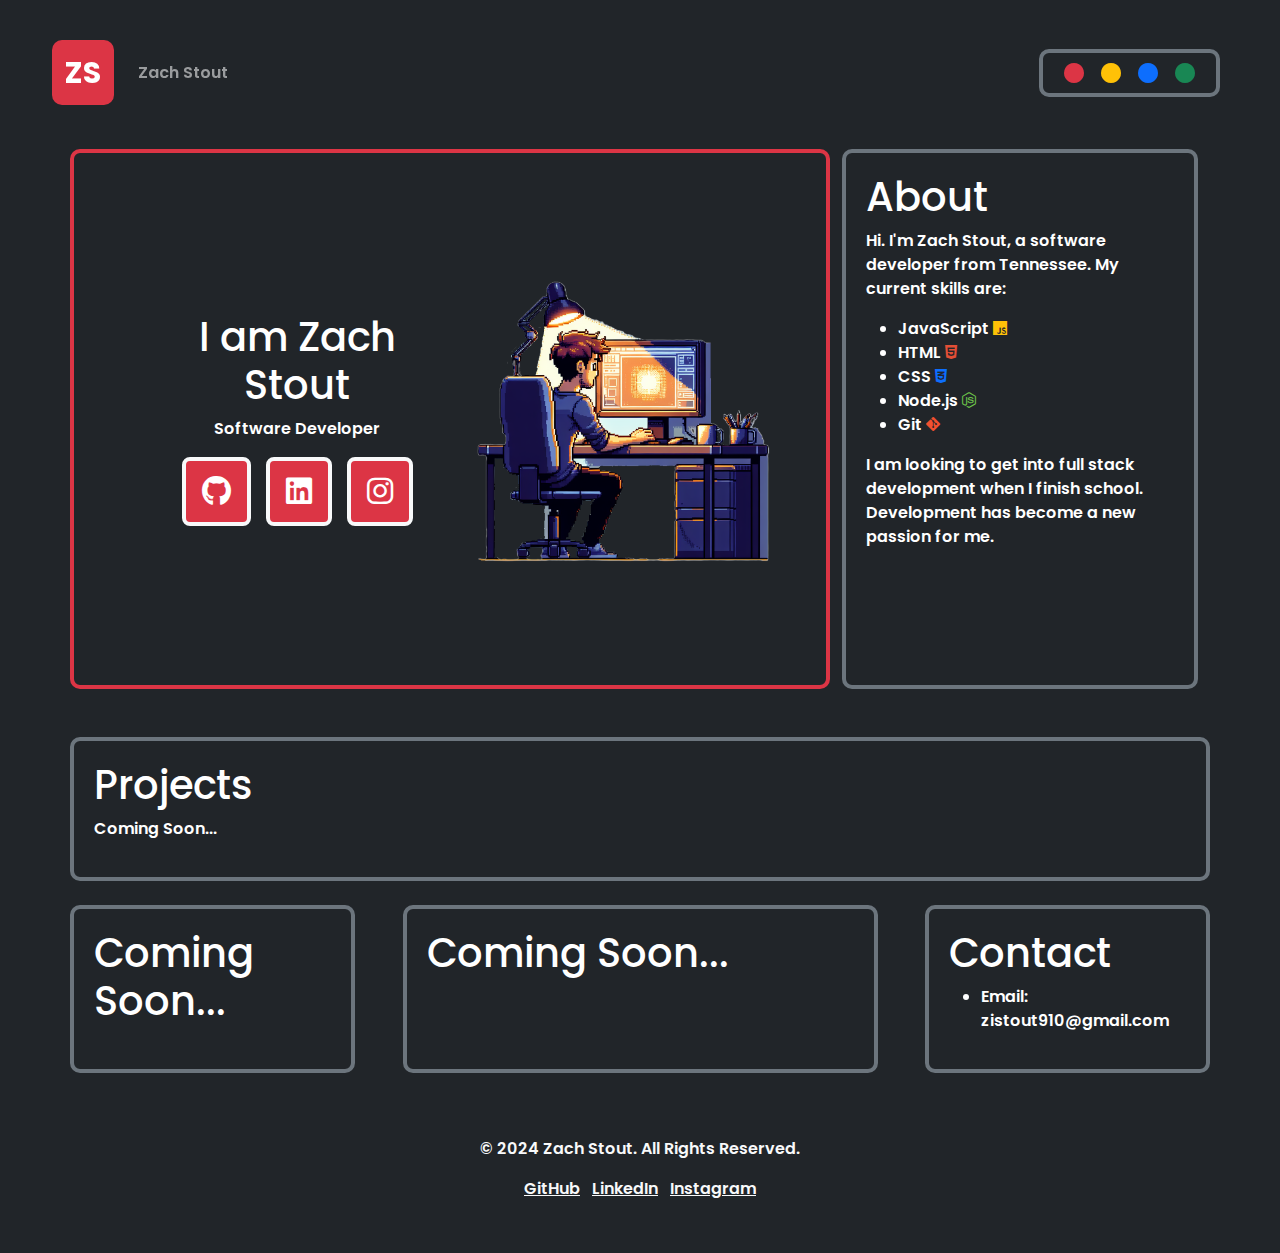
==== index.html @ 4117ad8a "adding logos to about section" ====
<!DOCTYPE html>
<html lang="en">
<head>
  <meta charset="UTF-8">
  <meta name="viewport" content="width=device-width, initial-scale=1.0">
  <title>ZachStout</title>
  <!--image url-->
  <link rel="icon" type="image/x-icon" href="logo.png">
  <!--Google Fonts-->
  <link rel="preconnect" href="https://fonts.googleapis.com">
  <link rel="preconnect" href="https://fonts.gstatic.com" crossorigin>
  <link href="https://fonts.googleapis.com/css2?family=Poppins:wght@100;200;300;400;500;600;700;800;900&display=swap" rel="stylesheet">
  <!--Font Awesome-->
  <link rel="stylesheet" href="https://cdnjs.cloudflare.com/ajax/libs/font-awesome/6.5.2/css/all.min.css">
  <!--Bootstrap-->
  <link href="https://cdn.jsdelivr.net/npm/bootstrap@5.3.3/dist/css/bootstrap.min.css" rel="stylesheet" integrity="sha384-QWTKZyjpPEjISv5WaRU9OFeRpok6YctnYmDr5pNlyT2bRjXh0JMhjY6hW+ALEwIH" crossorigin="anonymous">
  <!--CSS-->
  <link rel="stylesheet" href="styles.css">
</head>
<body>
<!--NAVBAR-->
<nav class="navbar sticky-top navbar-dark navbar-expand-lg">
  <div class="container-fluid">
    <a id="color" class="navbar-brand bg-danger" href="#">ZS</a>
    <button class="navbar-toggler ms-auto" type="button" data-bs-toggle="collapse" data-bs-target="#navbarNav" aria-controls="navbarNav" aria-expanded="false" aria-label="Toggle navigation">
      <span class="navbar-toggler-icon"></span>
    </button>
    <div class="collapse navbar-collapse" id="navbarNav">
      <ul class="navbar-nav me-auto mb-2 mb-lg-0">
        <li class="name nav-item">
          <a class="nav-link" aria-current="page" href="#">Zach Stout</a>
        </li>
        </ul>
      <ul class="navbar-nav ms-auto">
        <li class="nav-item nav-link">
          <div id="color-container" class="container color-container btn-group">
            <button id="red-button" class="btn btn-sm"><i class="fa-solid fa-circle"></i></button>
            <button id="yellow-button" class="btn btn-sm"><i class="fa-solid fa-circle"></i></button>
            <button id="blue-button" class="btn btn-sm"><i class="fa-solid fa-circle"></i></button>
            <button id="green-button" class="btn btn-sm"><i class="fa-solid fa-circle"></i></button>
          </div>
        </li>
      </ul>
    </div>
  </div>
</nav>

<!--Hero Section-->
<div class="container">
  <div class="row my-4">
    <div class="container col-lg-8 mb-4 hero-section">
      <div class="hero-text">
        <h1>I am Zach Stout</h1>
        <p>Software Developer</p>
        <div class="buttons">
          <a href="https://github.com/zstout910" class="btn btn-lg btn-primary"><i class="fa-brands fa-github"></i></a>
          <a href="https://www.linkedin.com/in/zacharyistout/" class="btn btn-lg btn-primary"><i class="fa-brands fa-linkedin"></i></i></a>
          <a href="https://www.instagram.com/zstout910/" class="btn btn-lg btn-primary"><i class="fa-brands fa-instagram"></i></a>
        </div>
      </div>
      <div class="hero-image">
        <img src="pixelart.png" alt="Hero Image">
      </div>
    </div>
<!--About Section-->
    <div class="col-lg-4 me-0 ">
      <div class="container about-section">
        <h1>About</h1>
        <p>Hi. I'm Zach Stout, a software developer from Tennessee. My current skills are:</p>
        <ul>
          <li>JavaScript <i class="fa-brands fa-js"></i></li>
          <li>HTML <i class="fa-brands fa-html5"></i></li>
          <li>CSS <i class="fa-brands fa-css3-alt"></i></li>
          <li>Node.js <i class="fa-brands fa-node-js"></i></li>
          <li>Git <i class="fa-brands fa-git-alt"></i></li>
        </ul>
        <p>I am looking to get into full stack development when I finish school. Development has become a new passion for me.</p>
      </div>
    </div>
  </div>
<!--Project Section-->
  <div class="row">
    <div class="container col-md-12 ms-0 mb-4 project-section">
      <h1>Projects</h1>
     <p>Coming Soon...</p>
    </div>
<!--Section--> 
    <div class="container col-md-3 ms-0 mb-4 image-section">
      <h1>Coming Soon...</h1>     
    </div>
<!--Section--> 
    <div class="container col-md-5 mb-4 image-section">
      <h1>Coming Soon...</h1>
      </div>
<!--Contact Section--> 
      <div class="container col-md-3 me-0 mb-4 image-section">
      <h1>Contact</h1>
      <ul>
        <li>Email:<br>zistout910@gmail.com</li>
      </ul>
    </div>
  </div>
</div>

<!--Footer-->
<footer class="bg-dark text-light text-center py-3 mt-4">
  <div class="container">
    <p>&copy; 2024 Zach Stout. All Rights Reserved.</p>
    <ul class="list-inline">
      <li class="list-inline-item"><a class="text-light" href="https://github.com/zstout910">GitHub</a></li>
      <li class="list-inline-item"><a class="text-light" href="https://www.linkedin.com/in/zacharyistout/">LinkedIn</a></li>
      <li class="list-inline-item"><a class="text-light" href="https://www.instagram.com/zstout910/">Instagram</a></li>
    </ul>
  </div>
</footer>

<!--Bootstrap-->
<script src="https://cdn.jsdelivr.net/npm/bootstrap@5.3.3/dist/js/bootstrap.bundle.min.js" integrity="sha384-YvpcrYf0tY3lHB60NNkmXc5s9fDVZLESaAA55NDzOxhy9GkcIdslK1eN7N6jIeHz" crossorigin="anonymous"></script>
<!--Script-->
<script src="script.js"></script>
</body>
</html>
---- styles.css ----
:root {
    --bs-primary: #0d6efd;
    --bs-secondary: #6c757d;
    --bs-success: #198754;
    --bs-info: #0dcaf0;
    --bs-warning: #ffc107;
    --bs-danger: #dc3545;
    --bs-light: #f8f9fa;
    --bs-dark: #212529;
    --bs-gradient: linear-gradient(180deg, rgba(255, 255, 255, 0.15), rgba(255, 255, 255, 0));
    --primary-color: #dc3545;
}

* {
    margin: 0;
}

body {
    padding: 20px;
    background-color: var(--bs-dark);
    font-family: "Poppins", sans-serif;
    font-weight: 600;
    font-style: normal;
}

.logo {
    height: 50px;
    width: 50px;
    border-radius: 10px;
}

.navbar {
    padding: 20px;
}

.navbar-brand {
    color: #fff;
    font-size: 30px;
    font-weight: 700;
    padding: 10px 13px;
    text-align: center;
    justify-content: center;
    border-radius: 10px;
}


.nav-item {
    align-items: center;
    justify-content: center;
    text-align: center;
    display: flex;
}

.navbar-toggler {
    border: 5px solid var(--primary-color);
}

.color-container {
    background-color: var(--bs-dark);
    border: 4px solid var(--bs-secondary);
    border-radius: 10px;
    align-items: center;
    justify-content: center;
    text-align: center;
}

.container:hover {
    border-color: var(--primary-color);
}

#red-button {
    font-size: 20px;
    color: var(--bs-danger);
}

#yellow-button {
    font-size: 20px;
    color: var(--bs-warning);
}

#blue-button {
    font-size: 20px;
    color: var(--bs-primary);
}

#green-button {
    font-size: 20px;
    color: var(--bs-success);
}

@media (max-width: 576px) {
    .navbar-brand {
        margin: 0 auto;
        position: absolute;
        left: 50%;
        transform: translateX(-50%);
    }

    .hero-image {
        margin: 0 auto;
        position: absolute;
        width: 20vh;
        left: 10%;
        transform: translateY(90%)
    }


.image-section,
.about-section,
.hero-section,
.container {
        padding: 10px;
        margin: 10px 0;
    }
}

.hero-section {
    display: flex;
    align-items: center;
    justify-content: space-between;
    padding: 50px;
    color: #fff;
    border: 4px solid var(--primary-color);
    border-radius: 10px;
    height: 60vh;
}

.hero-text {
    flex: 1;
    padding: 20px;
    text-align: center;
}

.hero-image {
    flex: 1;
    text-align: right;
    justify-content: center;
}

.hero-image img {
    max-width: 100%;
    height: auto;
}

.hero-section:hover {
    border-color: var(--primary-color);
}

.buttons {
    justify-content: center;
    display: flex;
    gap: 15px;
}

.btn-primary {
    background-color: var(--primary-color);
    border: 4px solid var(--bs-light);
    font-size: 30px;
}

.btn-primary:hover {
    background-color: var(--bs-light);
    color: var(--primary-color);
    border: 4px solid var(--primary-color);
}

a:active {
    color: var(--primary-color);
}

.about-section {
    display: block;
    text-align: left;
    align-items: center;
    justify-content: center;
    padding: 20px;
    color: #fff;
    border: 4px solid var(--bs-secondary);
    border-radius: 10px;
    height: 60vh;
}

.about-section:hover {
    border-color: var(--primary-color);
}

.image-section {
    display: block;
    text-align: left;
    align-items: center;
    justify-content: center;
    padding: 20px;
    color: #fff;
    border: 4px solid var(--bs-secondary);
    border-radius: 10px;
}
.project-section {
    display: block;
    text-align: left;
    align-items: center;
    justify-content: center;
    padding: 20px;
    color: #fff;
    border: 4px solid var(--bs-secondary);
    border-radius: 10px;
}

.gif-section {
    justify-content: center;
    text-align: center;
}

.fa-js {
    color:var(--bs-warning);
}

.fa-html5 {
    color: #e34f36;
}

.fa-css3-alt {
    color: var(--bs-primary);
}

.fa-node-js {
    color: #6cc24a;
}

.fa-git-alt {
    color: #f1502f;
}
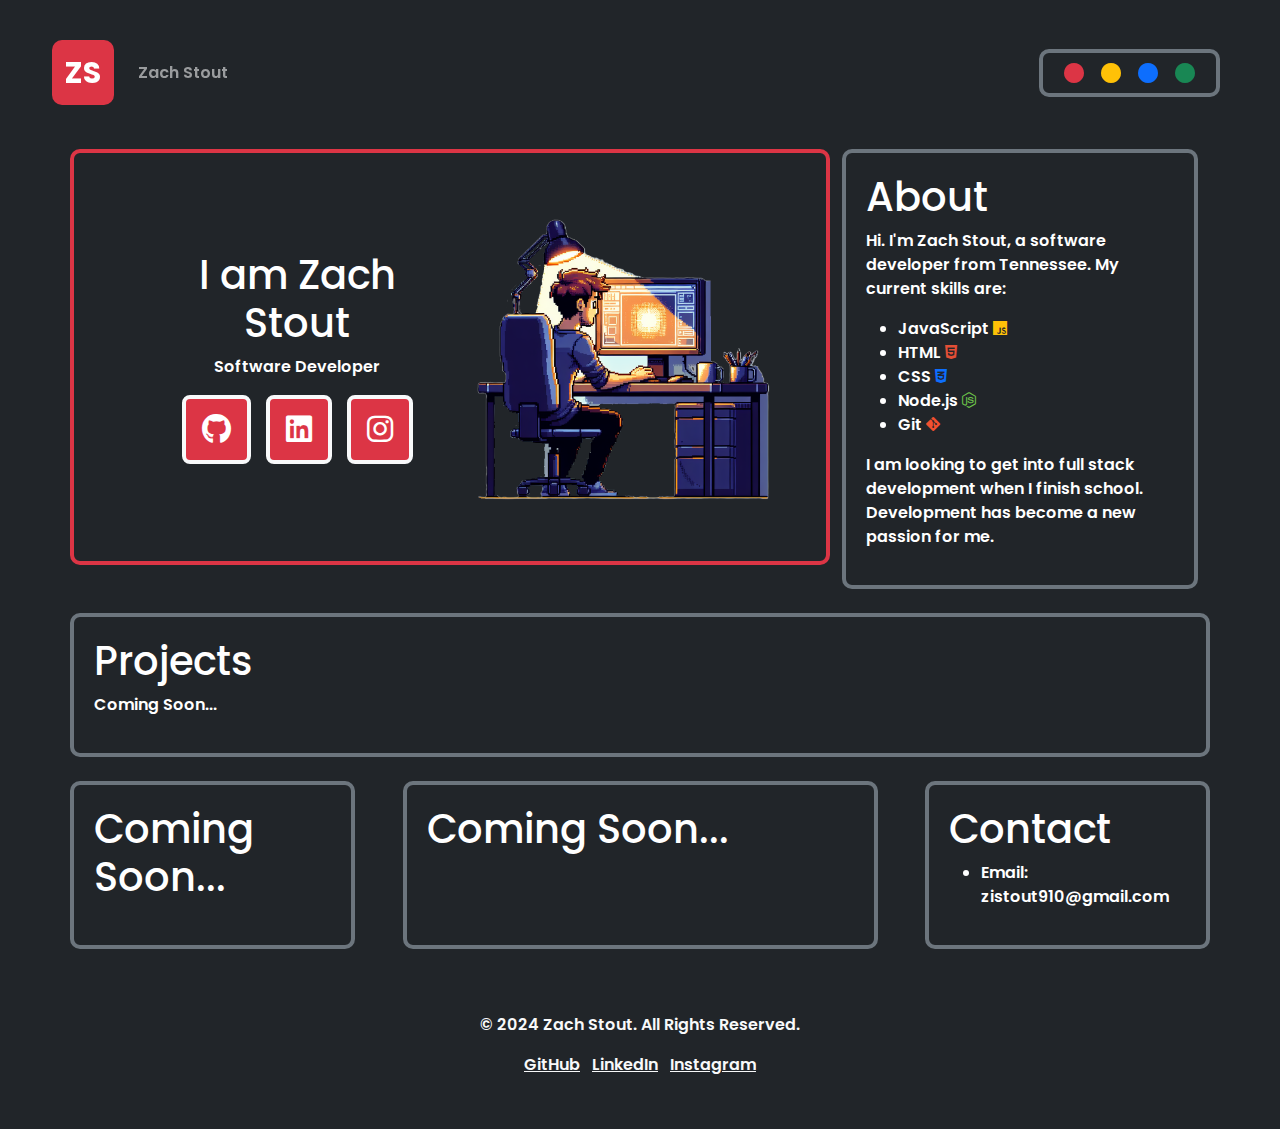
==== commit dac3286d: "updating about-section to fix text on small screens" ====
--- a/index.html
+++ b/index.html
@@ -1,122 +1,133 @@
 <!DOCTYPE html>
 <html lang="en">
+
 <head>
-  <meta charset="UTF-8">
-  <meta name="viewport" content="width=device-width, initial-scale=1.0">
-  <title>ZachStout</title>
-  <!--image url-->
-  <link rel="icon" type="image/x-icon" href="logo.png">
-  <!--Google Fonts-->
-  <link rel="preconnect" href="https://fonts.googleapis.com">
-  <link rel="preconnect" href="https://fonts.gstatic.com" crossorigin>
-  <link href="https://fonts.googleapis.com/css2?family=Poppins:wght@100;200;300;400;500;600;700;800;900&display=swap" rel="stylesheet">
-  <!--Font Awesome-->
-  <link rel="stylesheet" href="https://cdnjs.cloudflare.com/ajax/libs/font-awesome/6.5.2/css/all.min.css">
-  <!--Bootstrap-->
-  <link href="https://cdn.jsdelivr.net/npm/bootstrap@5.3.3/dist/css/bootstrap.min.css" rel="stylesheet" integrity="sha384-QWTKZyjpPEjISv5WaRU9OFeRpok6YctnYmDr5pNlyT2bRjXh0JMhjY6hW+ALEwIH" crossorigin="anonymous">
-  <!--CSS-->
-  <link rel="stylesheet" href="styles.css">
+    <meta charset="UTF-8">
+    <meta name="viewport" content="width=device-width, initial-scale=1.0">
+    <title>ZachStout</title>
+    <!--image url-->
+    <link rel="icon" type="image/x-icon" href="logo.png">
+    <!--Google Fonts-->
+    <link rel="preconnect" href="https://fonts.googleapis.com">
+    <link rel="preconnect" href="https://fonts.gstatic.com" crossorigin>
+    <link href="https://fonts.googleapis.com/css2?family=Poppins:wght@100;200;300;400;500;600;700;800;900&display=swap"
+        rel="stylesheet">
+    <!--Font Awesome-->
+    <link rel="stylesheet" href="https://cdnjs.cloudflare.com/ajax/libs/font-awesome/6.5.2/css/all.min.css">
+    <!--Bootstrap-->
+    <link href="https://cdn.jsdelivr.net/npm/bootstrap@5.3.3/dist/css/bootstrap.min.css" rel="stylesheet"
+        integrity="sha384-QWTKZyjpPEjISv5WaRU9OFeRpok6YctnYmDr5pNlyT2bRjXh0JMhjY6hW+ALEwIH" crossorigin="anonymous">
+    <!--CSS-->
+    <link rel="stylesheet" href="styles.css">
 </head>
+
 <body>
-<!--NAVBAR-->
-<nav class="navbar sticky-top navbar-dark navbar-expand-lg">
-  <div class="container-fluid">
-    <a id="color" class="navbar-brand bg-danger" href="#">ZS</a>
-    <button class="navbar-toggler ms-auto" type="button" data-bs-toggle="collapse" data-bs-target="#navbarNav" aria-controls="navbarNav" aria-expanded="false" aria-label="Toggle navigation">
-      <span class="navbar-toggler-icon"></span>
-    </button>
-    <div class="collapse navbar-collapse" id="navbarNav">
-      <ul class="navbar-nav me-auto mb-2 mb-lg-0">
-        <li class="name nav-item">
-          <a class="nav-link" aria-current="page" href="#">Zach Stout</a>
-        </li>
-        </ul>
-      <ul class="navbar-nav ms-auto">
-        <li class="nav-item nav-link">
-          <div id="color-container" class="container color-container btn-group">
-            <button id="red-button" class="btn btn-sm"><i class="fa-solid fa-circle"></i></button>
-            <button id="yellow-button" class="btn btn-sm"><i class="fa-solid fa-circle"></i></button>
-            <button id="blue-button" class="btn btn-sm"><i class="fa-solid fa-circle"></i></button>
-            <button id="green-button" class="btn btn-sm"><i class="fa-solid fa-circle"></i></button>
-          </div>
-        </li>
-      </ul>
+    <!--NAVBAR-->
+    <nav class="navbar sticky-top navbar-dark navbar-expand-lg">
+        <div class="container-fluid">
+            <a id="color" class="navbar-brand bg-danger" href="#">ZS</a>
+            <button class="navbar-toggler ms-auto" type="button" data-bs-toggle="collapse" data-bs-target="#navbarNav"
+                aria-controls="navbarNav" aria-expanded="false" aria-label="Toggle navigation">
+                <span class="navbar-toggler-icon"></span>
+            </button>
+            <div class="collapse navbar-collapse" id="navbarNav">
+                <ul class="navbar-nav me-auto mb-2 mb-lg-0">
+                    <li class="name nav-item">
+                        <a class="nav-link" aria-current="page" href="#">Zach Stout</a>
+                    </li>
+                </ul>
+                <ul class="navbar-nav ms-auto">
+                    <li class="nav-item nav-link">
+                        <div id="color-container" class="container color-container btn-group">
+                            <button id="red-button" class="btn btn-sm"><i class="fa-solid fa-circle"></i></button>
+                            <button id="yellow-button" class="btn btn-sm"><i class="fa-solid fa-circle"></i></button>
+                            <button id="blue-button" class="btn btn-sm"><i class="fa-solid fa-circle"></i></button>
+                            <button id="green-button" class="btn btn-sm"><i class="fa-solid fa-circle"></i></button>
+                        </div>
+                    </li>
+                </ul>
+            </div>
+        </div>
+    </nav>
+
+    <!--Hero Section-->
+    <div class="container">
+        <div class="row my-4">
+            <div class="container col-lg-8 mb-4 hero-section">
+                <div class="hero-text">
+                    <h1>I am Zach Stout</h1>
+                    <p>Software Developer</p>
+                    <div class="buttons">
+                        <a href="https://github.com/zstout910" class="btn btn-lg btn-primary"><i
+                                class="fa-brands fa-github"></i></a>
+                        <a href="https://www.linkedin.com/in/zacharyistout/" class="btn btn-lg btn-primary"><i
+                                class="fa-brands fa-linkedin"></i></a>
+                        <a href="https://www.instagram.com/zstout910/" class="btn btn-lg btn-primary"><i
+                                class="fa-brands fa-instagram"></i></a>
+                    </div>
+                </div>
+                <div class="hero-image">
+                    <img src="pixelart.png" alt="Hero Image">
+                </div>
+            </div>
+            <!--About Section-->
+            <div class="col-lg-4 me-0 ">
+                <div class="container about-section">
+                    <h1>About</h1>
+                    <p>Hi. I'm Zach Stout, a software developer from Tennessee. My current skills are:</p>
+                    <ul>
+                        <li>JavaScript <i class="fa-brands fa-js"></i></li>
+                        <li>HTML <i class="fa-brands fa-html5"></i></li>
+                        <li>CSS <i class="fa-brands fa-css3-alt"></i></li>
+                        <li>Node.js <i class="fa-brands fa-node-js"></i></li>
+                        <li>Git <i class="fa-brands fa-git-alt"></i></li>
+                    </ul>
+                    <p>I am looking to get into full stack development when I finish school. Development has become a
+                        new passion for me.</p>
+                </div>
+            </div>
+        </div>
+        <!--Project Section-->
+        <div class="row">
+            <div class="container col-md-12 ms-0 mb-4 project-section">
+                <h1>Projects</h1>
+                <p>Coming Soon...</p>
+            </div>
+            <!--Section-->
+            <div class="container col-md-3 ms-0 mb-4 image-section">
+                <h1>Coming Soon...</h1>
+            </div>
+            <!--Section-->
+            <div class="container col-md-5 mb-4 image-section">
+                <h1>Coming Soon...</h1>
+            </div>
+            <!--Contact Section-->
+            <div class="container col-md-3 me-0 mb-4 image-section">
+                <h1>Contact</h1>
+                <ul>
+                    <li>Email:<br>zistout910@gmail.com</li>
+                </ul>
+            </div>
+        </div>
     </div>
-  </div>
-</nav>
 
-<!--Hero Section-->
-<div class="container">
-  <div class="row my-4">
-    <div class="container col-lg-8 mb-4 hero-section">
-      <div class="hero-text">
-        <h1>I am Zach Stout</h1>
-        <p>Software Developer</p>
-        <div class="buttons">
-          <a href="https://github.com/zstout910" class="btn btn-lg btn-primary"><i class="fa-brands fa-github"></i></a>
-          <a href="https://www.linkedin.com/in/zacharyistout/" class="btn btn-lg btn-primary"><i class="fa-brands fa-linkedin"></i></i></a>
-          <a href="https://www.instagram.com/zstout910/" class="btn btn-lg btn-primary"><i class="fa-brands fa-instagram"></i></a>
+    <!--Footer-->
+    <footer class="bg-dark text-light text-center py-3 mt-4">
+        <div class="container">
+            <p>&copy; 2024 Zach Stout. All Rights Reserved.</p>
+            <ul class="list-inline">
+                <li class="list-inline-item"><a class="text-light" href="https://github.com/zstout910">GitHub</a></li>
+                <li class="list-inline-item"><a class="text-light" href="https://www.linkedin.com/in/zacharyistout/">LinkedIn</a></li>
+                <li class="list-inline-item"><a class="text-light" href="https://www.instagram.com/zstout910/">Instagram</a></li>
+            </ul>
         </div>
-      </div>
-      <div class="hero-image">
-        <img src="pixelart.png" alt="Hero Image">
-      </div>
-    </div>
-<!--About Section-->
-    <div class="col-lg-4 me-0 ">
-      <div class="container about-section">
-        <h1>About</h1>
-        <p>Hi. I'm Zach Stout, a software developer from Tennessee. My current skills are:</p>
-        <ul>
-          <li>JavaScript <i class="fa-brands fa-js"></i></li>
-          <li>HTML <i class="fa-brands fa-html5"></i></li>
-          <li>CSS <i class="fa-brands fa-css3-alt"></i></li>
-          <li>Node.js <i class="fa-brands fa-node-js"></i></li>
-          <li>Git <i class="fa-brands fa-git-alt"></i></li>
-        </ul>
-        <p>I am looking to get into full stack development when I finish school. Development has become a new passion for me.</p>
-      </div>
-    </div>
-  </div>
-<!--Project Section-->
-  <div class="row">
-    <div class="container col-md-12 ms-0 mb-4 project-section">
-      <h1>Projects</h1>
-     <p>Coming Soon...</p>
-    </div>
-<!--Section--> 
-    <div class="container col-md-3 ms-0 mb-4 image-section">
-      <h1>Coming Soon...</h1>     
-    </div>
-<!--Section--> 
-    <div class="container col-md-5 mb-4 image-section">
-      <h1>Coming Soon...</h1>
-      </div>
-<!--Contact Section--> 
-      <div class="container col-md-3 me-0 mb-4 image-section">
-      <h1>Contact</h1>
-      <ul>
-        <li>Email:<br>zistout910@gmail.com</li>
-      </ul>
-    </div>
-  </div>
-</div>
+    </footer>
 
-<!--Footer-->
-<footer class="bg-dark text-light text-center py-3 mt-4">
-  <div class="container">
-    <p>&copy; 2024 Zach Stout. All Rights Reserved.</p>
-    <ul class="list-inline">
-      <li class="list-inline-item"><a class="text-light" href="https://github.com/zstout910">GitHub</a></li>
-      <li class="list-inline-item"><a class="text-light" href="https://www.linkedin.com/in/zacharyistout/">LinkedIn</a></li>
-      <li class="list-inline-item"><a class="text-light" href="https://www.instagram.com/zstout910/">Instagram</a></li>
-    </ul>
-  </div>
-</footer>
+    <!--Bootstrap-->
+    <script src="https://cdn.jsdelivr.net/npm/bootstrap@5.3.3/dist/js/bootstrap.bundle.min.js"
+        integrity="sha384-YvpcrYf0tY3lHB60NNkmXc5s9fDVZLESaAA55NDzOxhy9GkcIdslK1eN7N6jIeHz" crossorigin="anonymous"></script>
+    <!--Script-->
+    <script src="script.js"></script>
+</body>
 
-<!--Bootstrap-->
-<script src="https://cdn.jsdelivr.net/npm/bootstrap@5.3.3/dist/js/bootstrap.bundle.min.js" integrity="sha384-YvpcrYf0tY3lHB60NNkmXc5s9fDVZLESaAA55NDzOxhy9GkcIdslK1eN7N6jIeHz" crossorigin="anonymous"></script>
-<!--Script-->
-<script src="script.js"></script>
-</body>
 </html>
--- a/styles.css
+++ b/styles.css
@@ -43,7 +43,6 @@
     border-radius: 10px;
 }
 
-
 .nav-item {
     align-items: center;
     justify-content: center;
@@ -100,18 +99,22 @@
         margin: 0 auto;
         position: absolute;
         width: 20vh;
-        left: 10%;
-        transform: translateY(90%)
-    }
-
-
-.image-section,
-.about-section,
-.hero-section,
-.container {
+        left: 5%;
+        transform: translateY(50%);
+    }
+
+    .image-section,
+    .about-section,
+    .hero-section,
+    .container {
         padding: 10px;
         margin: 10px 0;
     }
+
+    .about-section {
+        height: auto;
+        text-align: center;
+    }
 }
 
 .hero-section {
@@ -122,7 +125,7 @@
     color: #fff;
     border: 4px solid var(--primary-color);
     border-radius: 10px;
-    height: 60vh;
+    
 }
 
 .hero-text {
@@ -177,7 +180,7 @@
     color: #fff;
     border: 4px solid var(--bs-secondary);
     border-radius: 10px;
-    height: 60vh;
+    
 }
 
 .about-section:hover {
@@ -194,6 +197,7 @@
     border: 4px solid var(--bs-secondary);
     border-radius: 10px;
 }
+
 .project-section {
     display: block;
     text-align: left;
@@ -211,7 +215,7 @@
 }
 
 .fa-js {
-    color:var(--bs-warning);
+    color: var(--bs-warning);
 }
 
 .fa-html5 {
@@ -229,3 +233,5 @@
 .fa-git-alt {
     color: #f1502f;
 }
+
+
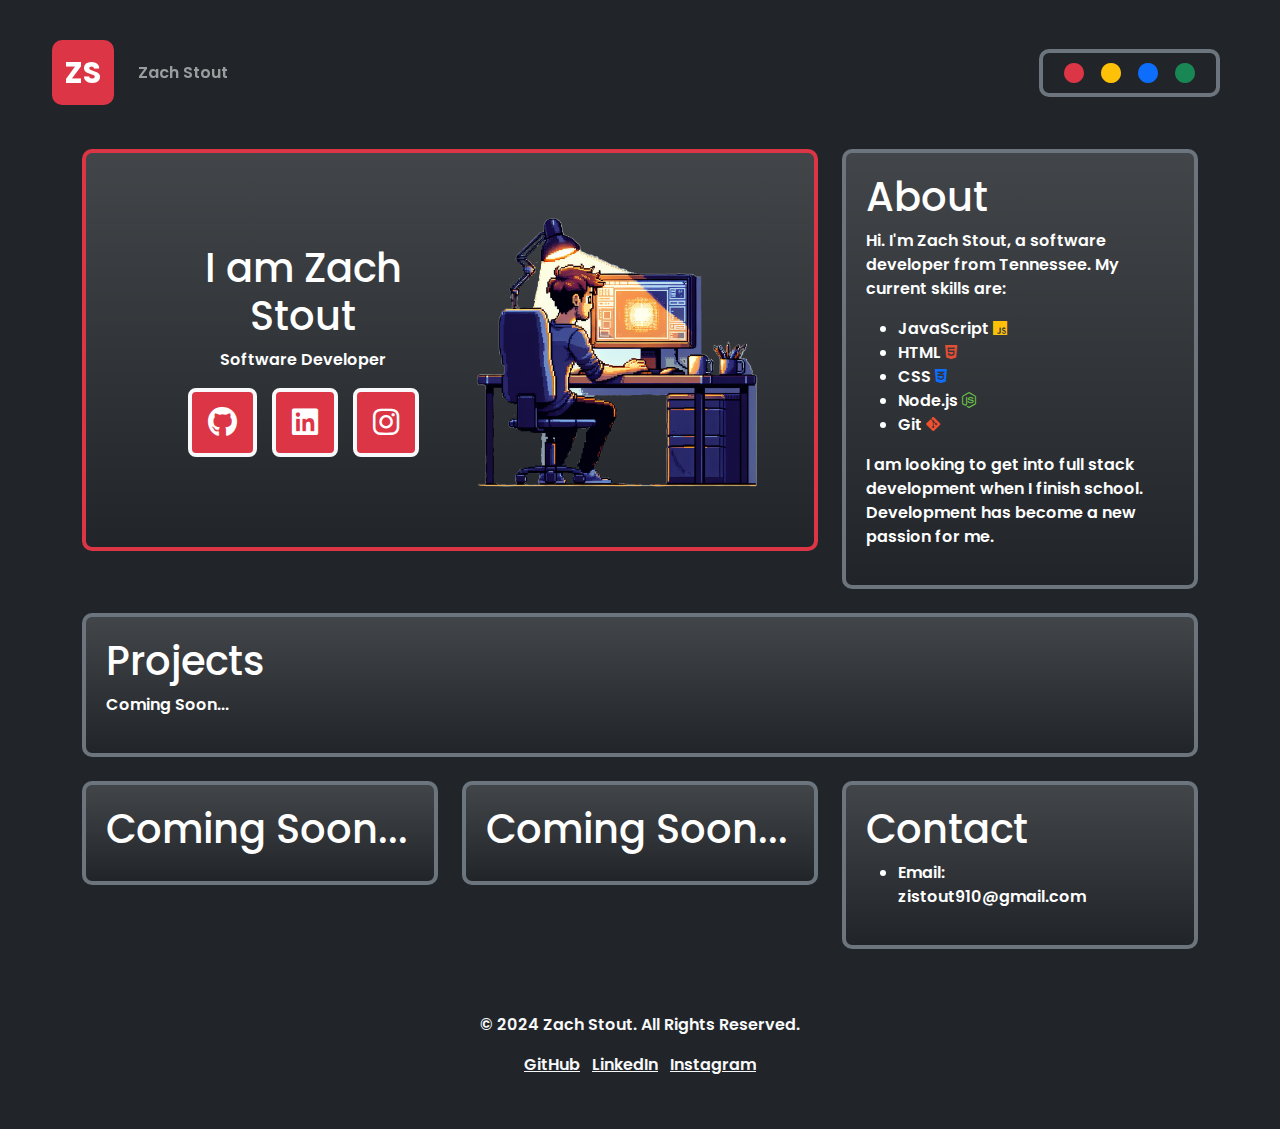
==== commit f74633d1: "changing some css for better visuals and changing section names" ====
--- a/index.html
+++ b/index.html
@@ -53,7 +53,8 @@
     <!--Hero Section-->
     <div class="container">
         <div class="row my-4">
-            <div class="container col-lg-8 mb-4 hero-section">
+            <div class="col-lg-8 mb-4">
+              <div class="container hero-section">
                 <div class="hero-text">
                     <h1>I am Zach Stout</h1>
                     <p>Software Developer</p>
@@ -65,10 +66,12 @@
                         <a href="https://www.instagram.com/zstout910/" class="btn btn-lg btn-primary"><i
                                 class="fa-brands fa-instagram"></i></a>
                     </div>
+
                 </div>
                 <div class="hero-image">
                     <img src="pixelart.png" alt="Hero Image">
                 </div>
+              </div>
             </div>
             <!--About Section-->
             <div class="col-lg-4 me-0 ">
@@ -88,32 +91,40 @@
             </div>
         </div>
         <!--Project Section-->
-        <div class="row">
-            <div class="container col-md-12 ms-0 mb-4 project-section">
+        <div class="row my-4">
+            <div class="col-lg-12 mb-4">
+              <div class="container project-section">
                 <h1>Projects</h1>
                 <p>Coming Soon...</p>
+                </div>
             </div>
             <!--Section-->
-            <div class="container col-md-3 ms-0 mb-4 image-section">
+            <div class="col-lg-4 mb-4">
+              <div class="container image-section">
                 <h1>Coming Soon...</h1>
             </div>
+            </div>
             <!--Section-->
-            <div class="container col-md-5 mb-4 image-section">
+            <div class="col-md-4 mb-4">
+              <div class="container image-section">
                 <h1>Coming Soon...</h1>
+                </div>
             </div>
             <!--Contact Section-->
-            <div class="container col-md-3 me-0 mb-4 image-section">
+            <div class="col-lg-4 me-0 mb-4">
+              <div class="container contact-section">
                 <h1>Contact</h1>
                 <ul>
                     <li>Email:<br>zistout910@gmail.com</li>
                 </ul>
+                </div>
             </div>
         </div>
     </div>
 
     <!--Footer-->
     <footer class="bg-dark text-light text-center py-3 mt-4">
-        <div class="container">
+        <div class="container-footer">
             <p>&copy; 2024 Zach Stout. All Rights Reserved.</p>
             <ul class="list-inline">
                 <li class="list-inline-item"><a class="text-light" href="https://github.com/zstout910">GitHub</a></li>
--- a/styles.css
+++ b/styles.css
@@ -96,11 +96,7 @@
     }
 
     .hero-image {
-        margin: 0 auto;
-        position: absolute;
-        width: 20vh;
-        left: 5%;
-        transform: translateY(50%);
+        display: none;
     }
 
     .image-section,
@@ -111,10 +107,7 @@
         margin: 10px 0;
     }
 
-    .about-section {
-        height: auto;
-        text-align: center;
-    }
+   
 }
 
 .hero-section {
@@ -125,8 +118,11 @@
     color: #fff;
     border: 4px solid var(--primary-color);
     border-radius: 10px;
-    
-}
+    background: var(--bs-gradient);
+
+}
+
+
 
 .hero-text {
     flex: 1;
@@ -180,7 +176,7 @@
     color: #fff;
     border: 4px solid var(--bs-secondary);
     border-radius: 10px;
-    
+    background: var(--bs-gradient);
 }
 
 .about-section:hover {
@@ -188,6 +184,7 @@
 }
 
 .image-section {
+    background: var(--bs-gradient);
     display: block;
     text-align: left;
     align-items: center;
@@ -199,6 +196,19 @@
 }
 
 .project-section {
+    background: var(--bs-gradient);
+    display: block;
+    text-align: left;
+    align-items: center;
+    justify-content: center;
+    padding: 20px;
+    color: #fff;
+    border: 4px solid var(--bs-secondary);
+    border-radius: 10px;
+}
+
+.contact-section {
+    background: var(--bs-gradient);
     display: block;
     text-align: left;
     align-items: center;
@@ -234,4 +244,3 @@
     color: #f1502f;
 }
 
-
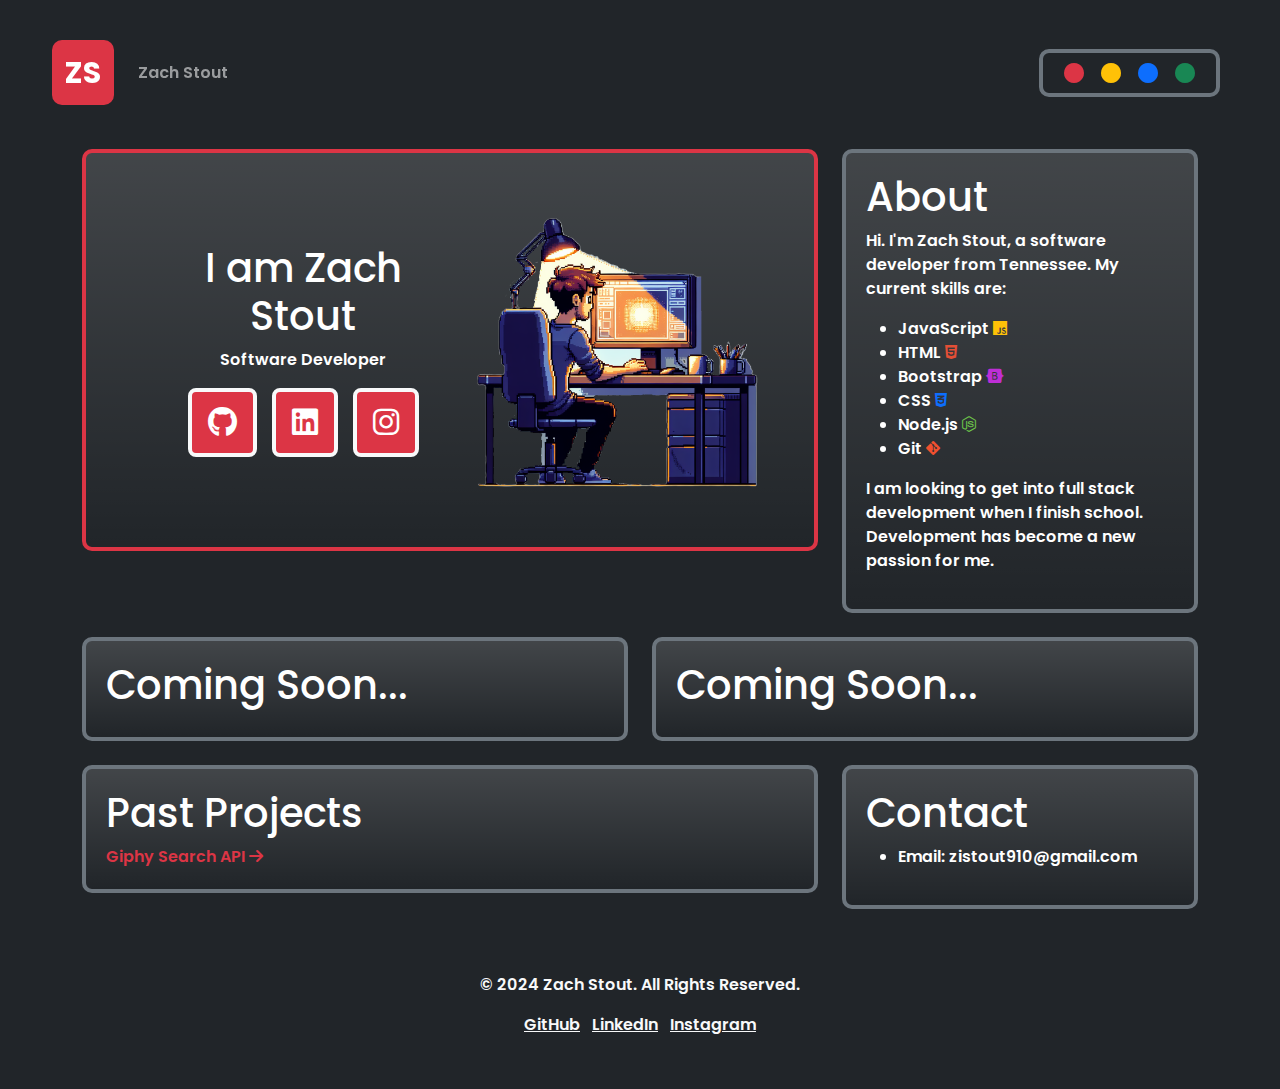
==== commit c49f03e0: "adding first project link and bootstrap to about section." ====
--- a/index.html
+++ b/index.html
@@ -33,7 +33,7 @@
             <div class="collapse navbar-collapse" id="navbarNav">
                 <ul class="navbar-nav me-auto mb-2 mb-lg-0">
                     <li class="name nav-item">
-                        <a class="nav-link" aria-current="page" href="#">Zach Stout</a>
+                        <a class="nav-link link-name" aria-current="page" href="#">Zach Stout</a>
                     </li>
                 </ul>
                 <ul class="navbar-nav ms-auto">
@@ -81,33 +81,34 @@
                     <ul>
                         <li>JavaScript <i class="fa-brands fa-js"></i></li>
                         <li>HTML <i class="fa-brands fa-html5"></i></li>
+                        <li>Bootstrap <i class="fa-brands fa-bootstrap"></i></li>
                         <li>CSS <i class="fa-brands fa-css3-alt"></i></li>
                         <li>Node.js <i class="fa-brands fa-node-js"></i></li>
                         <li>Git <i class="fa-brands fa-git-alt"></i></li>
-                    </ul>
+                      </ul>
                     <p>I am looking to get into full stack development when I finish school. Development has become a
                         new passion for me.</p>
                 </div>
             </div>
         </div>
-        <!--Project Section-->
+        <!--Section-->
         <div class="row my-4">
-            <div class="col-lg-12 mb-4">
-              <div class="container project-section">
-                <h1>Projects</h1>
-                <p>Coming Soon...</p>
-                </div>
-            </div>
-            <!--Section-->
-            <div class="col-lg-4 mb-4">
+            <div class="col-lg-6 mb-4">
               <div class="container image-section">
                 <h1>Coming Soon...</h1>
             </div>
             </div>
             <!--Section-->
-            <div class="col-md-4 mb-4">
+            <div class="col-lg-6 mb-4">
               <div class="container image-section">
                 <h1>Coming Soon...</h1>
+                </div>
+            </div>
+            <!--Project Section-->
+            <div class="col-lg-8 mb-4">
+              <div class="container project-section">
+                <h1>Past Projects</h1>
+                <a class="project-link" href="https://zstout910.github.io/project2/">Giphy Search API <i class="fa-solid fa-arrow-right"></i></a>
                 </div>
             </div>
             <!--Contact Section-->
@@ -115,7 +116,7 @@
               <div class="container contact-section">
                 <h1>Contact</h1>
                 <ul>
-                    <li>Email:<br>zistout910@gmail.com</li>
+                    <li>Email: zistout910@gmail.com</li>
                 </ul>
                 </div>
             </div>
--- a/styles.css
+++ b/styles.css
@@ -99,6 +99,10 @@
         display: none;
     }
 
+    .link-name {
+        display: none;
+    }
+
     .image-section,
     .about-section,
     .hero-section,
@@ -244,3 +248,24 @@
     color: #f1502f;
 }
 
+.fa-bootstrap {
+    color: #be2ed6;
+}
+
+.project-link {
+    text-decoration: none;
+    color: var(--primary-color);
+}
+.project-link:hover {
+    color: var(--primary-color);
+}
+
+.project-link:active {
+    text-decoration: none;
+    color: var(--primary-color)
+}
+.project-link:link {
+    text-decoration: none;
+    color: var(--primary-color)
+}
+
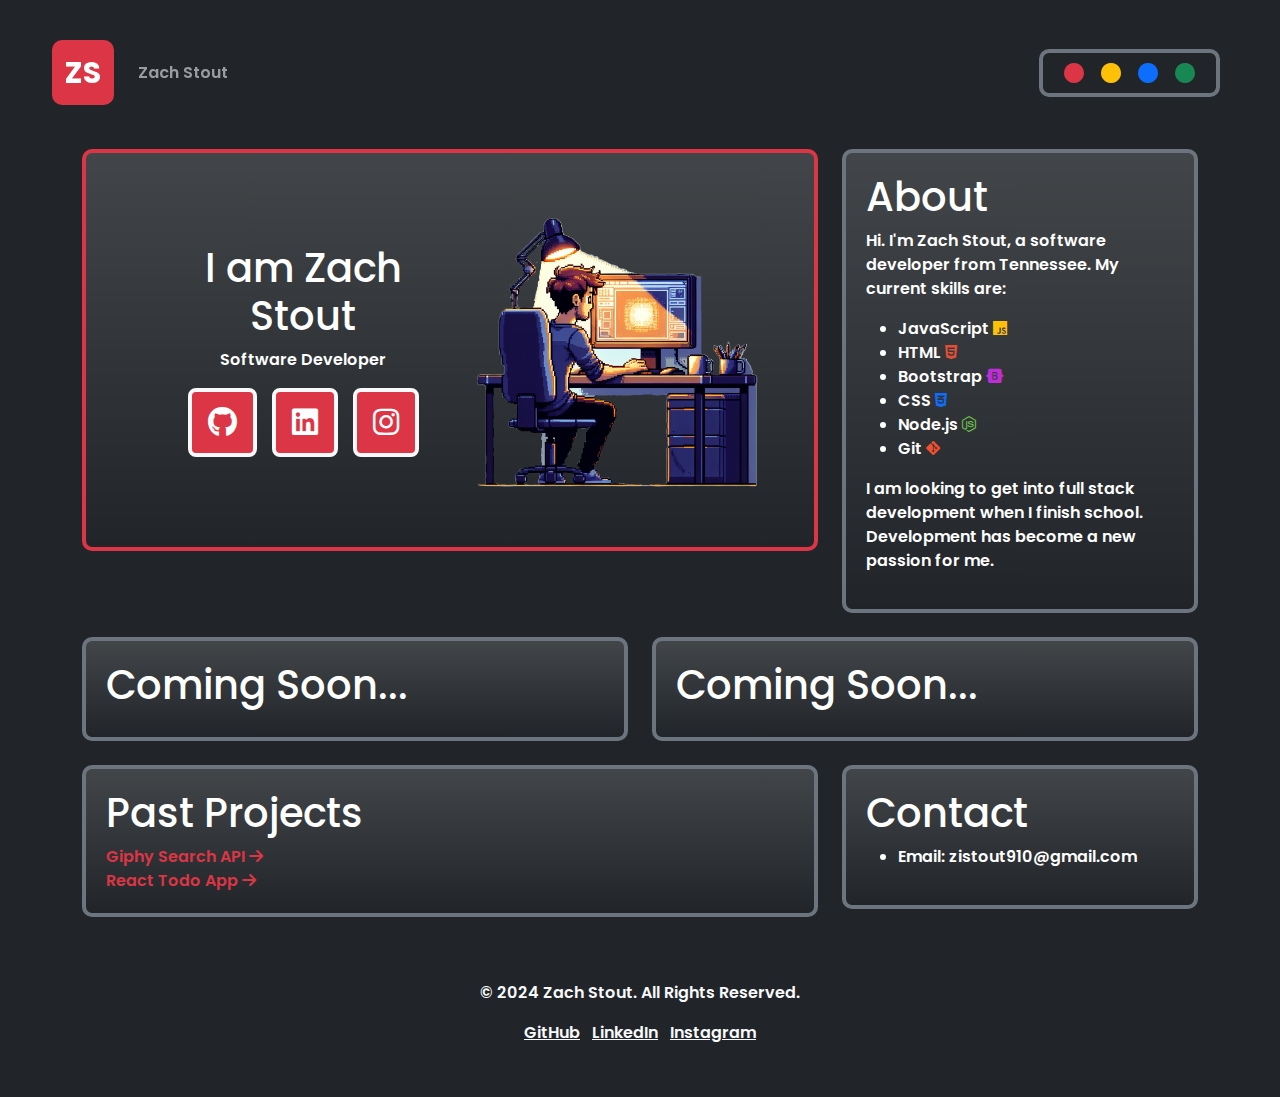
==== commit 3be554c3: "adding new project to porject section" ====
--- a/index.html
+++ b/index.html
@@ -109,6 +109,8 @@
               <div class="container project-section">
                 <h1>Past Projects</h1>
                 <a class="project-link" href="https://zstout910.github.io/project2/">Giphy Search API <i class="fa-solid fa-arrow-right"></i></a>
+                <br/>
+                <a class="project-link" href="https://zstout910.github.io/task-app/">React Todo App <i class="fa-solid fa-arrow-right"></i></a>
                 </div>
             </div>
             <!--Contact Section-->
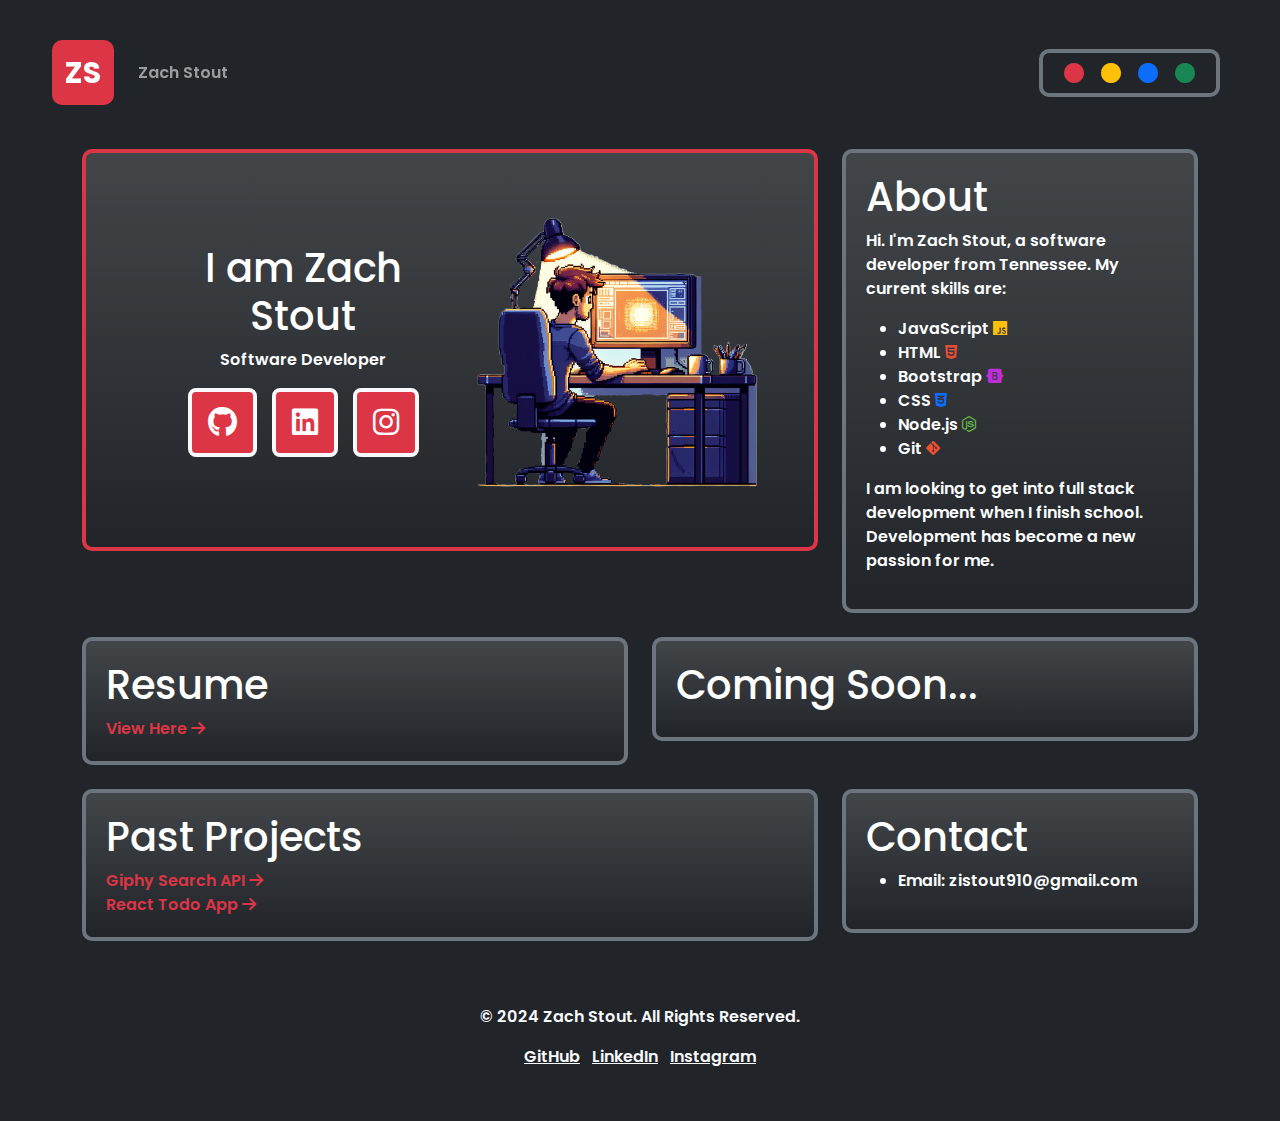
==== commit 43b36622: "Adding Resume section and page." ====
--- a/index.html
+++ b/index.html
@@ -25,7 +25,7 @@
     <!--NAVBAR-->
     <nav class="navbar sticky-top navbar-dark navbar-expand-lg">
         <div class="container-fluid">
-            <a id="color" class="navbar-brand bg-danger" href="#">ZS</a>
+            <a id="color" class="navbar-brand bg-danger" href="index.html">ZS</a>
             <button class="navbar-toggler ms-auto" type="button" data-bs-toggle="collapse" data-bs-target="#navbarNav"
                 aria-controls="navbarNav" aria-expanded="false" aria-label="Toggle navigation">
                 <span class="navbar-toggler-icon"></span>
@@ -91,12 +91,13 @@
                 </div>
             </div>
         </div>
-        <!--Section-->
+        <!--Resume Section-->
         <div class="row my-4">
             <div class="col-lg-6 mb-4">
-              <div class="container image-section">
-                <h1>Coming Soon...</h1>
-            </div>
+                <div class="container image-section">
+                    <h1>Resume</h1>
+                    <a class="resume-link"  href="resume.html">View Here <i class="fa-solid fa-arrow-right"></i></a>
+                </div>
             </div>
             <!--Section-->
             <div class="col-lg-6 mb-4">
--- a/styles.css
+++ b/styles.css
@@ -111,7 +111,18 @@
         margin: 10px 0;
     }
 
+    .resume-img img {
+        width: 100%;
+        height: auto;
+    }
+
    
+}
+@media (max-width: 768px) {
+    .resume-img img {
+        width: 100%;
+        height: auto;
+    }
 }
 
 .hero-section {
@@ -269,3 +280,35 @@
     color: var(--primary-color)
 }
 
+.resume-link {
+    text-decoration: none;
+    color: var(--primary-color);
+}
+.resume-link:hover {
+    color: var(--primary-color);
+}
+
+.resume-link:active {
+    text-decoration: none;
+    color: var(--primary-color)
+}
+.resume-link:link {
+    text-decoration: none;
+    color: var(--primary-color)
+}
+
+.resume-section {
+    background: var(--bs-gradient);
+    display: block;
+    text-align: center;
+    align-items: center;
+    justify-content: center;
+    padding: 40px;
+    color: #fff;
+    border: 4px solid var(--bs-secondary);
+    border-radius: 10px;
+}
+.resume-img img {
+    border: 5px solid var(--primary-color);
+    border-radius: 10px;
+}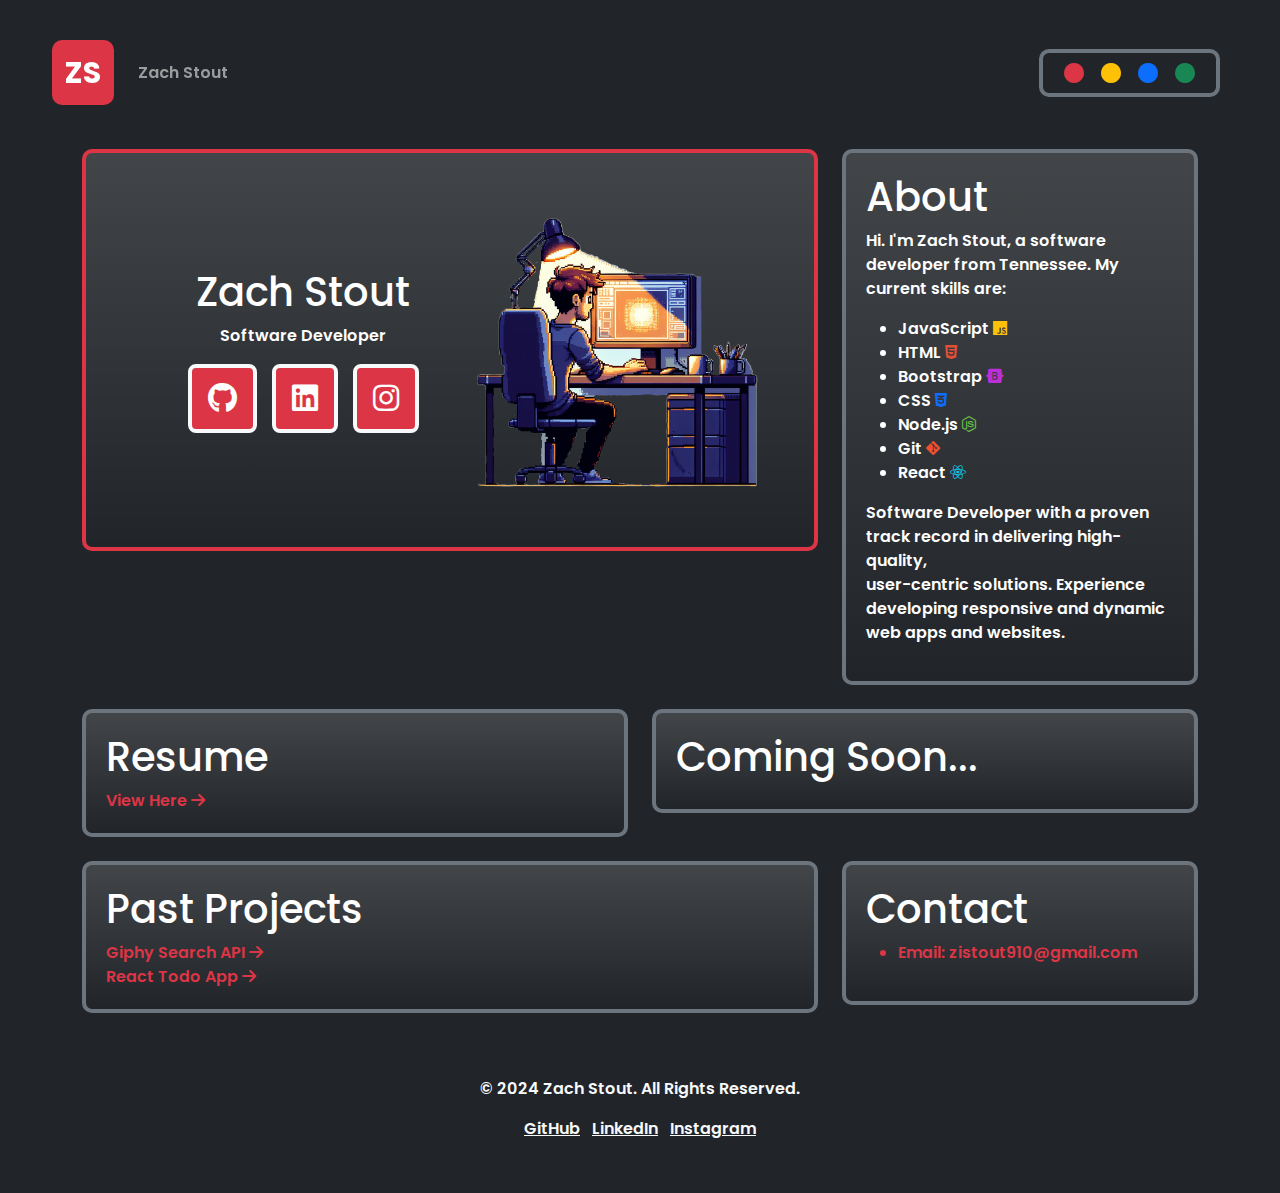
==== commit 2ed66854: "adding react to about section and a few other small changes" ====
--- a/index.html
+++ b/index.html
@@ -56,7 +56,7 @@
             <div class="col-lg-8 mb-4">
               <div class="container hero-section">
                 <div class="hero-text">
-                    <h1>I am Zach Stout</h1>
+                    <h1>Zach Stout</h1>
                     <p>Software Developer</p>
                     <div class="buttons">
                         <a href="https://github.com/zstout910" class="btn btn-lg btn-primary"><i
@@ -85,9 +85,9 @@
                         <li>CSS <i class="fa-brands fa-css3-alt"></i></li>
                         <li>Node.js <i class="fa-brands fa-node-js"></i></li>
                         <li>Git <i class="fa-brands fa-git-alt"></i></li>
+                        <li>React <i class="fa-brands fa-react"></i></li>
                       </ul>
-                    <p>I am looking to get into full stack development when I finish school. Development has become a
-                        new passion for me.</p>
+                    <p>Software Developer with a proven track record in delivering high-quality, <br>user-centric solutions. Experience developing responsive and dynamic web apps and websites.</p>
                 </div>
             </div>
         </div>
@@ -119,7 +119,7 @@
               <div class="container contact-section">
                 <h1>Contact</h1>
                 <ul>
-                    <li>Email: zistout910@gmail.com</li>
+                    <li class="email">Email: zistout910@gmail.com</li>
                 </ul>
                 </div>
             </div>
--- a/styles.css
+++ b/styles.css
@@ -233,7 +233,9 @@
     border: 4px solid var(--bs-secondary);
     border-radius: 10px;
 }
-
+.email {
+    color: var(--primary-color);
+}
 .gif-section {
     justify-content: center;
     text-align: center;
@@ -263,6 +265,10 @@
     color: #be2ed6;
 }
 
+.fa-react {
+    color: #0dcaf0;
+}
+
 .project-link {
     text-decoration: none;
     color: var(--primary-color);
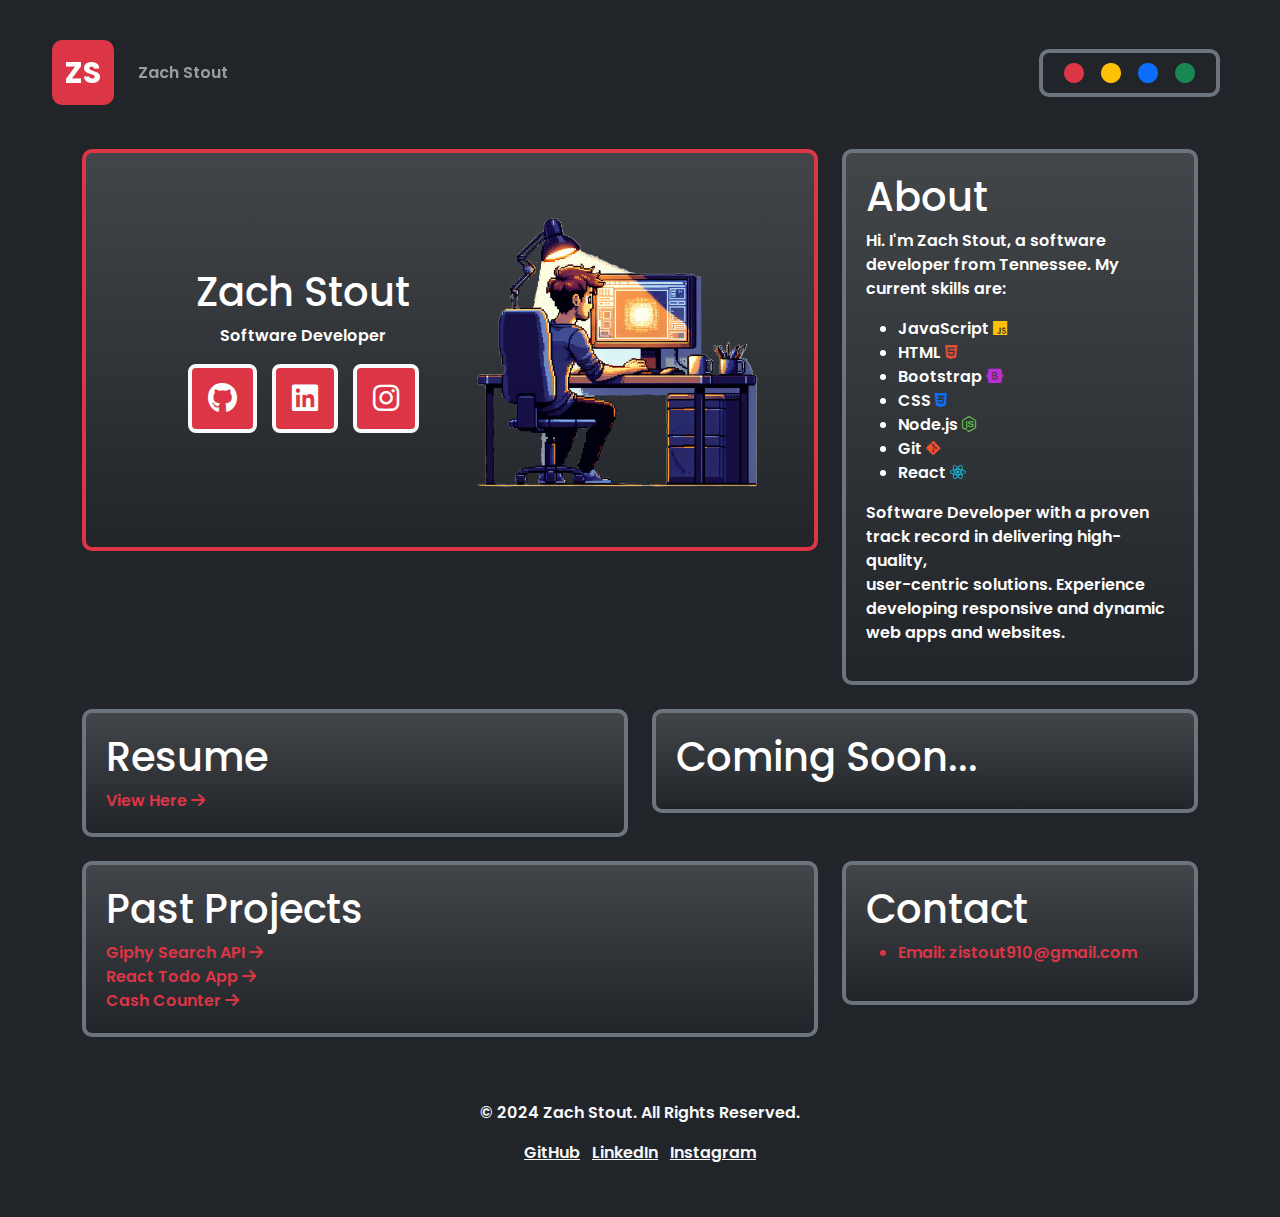
==== commit dc4d4a53: "adding link" ====
--- a/index.html
+++ b/index.html
@@ -112,6 +112,8 @@
                 <a class="project-link" href="https://zstout910.github.io/project2/">Giphy Search API <i class="fa-solid fa-arrow-right"></i></a>
                 <br/>
                 <a class="project-link" href="https://zstout910.github.io/task-app/">React Todo App <i class="fa-solid fa-arrow-right"></i></a>
+                <br/>
+                <a class="project-link" href="https://zstout910.github.io/CoinCounter/">Cash Counter <i class="fa-solid fa-arrow-right"></i></a>
                 </div>
             </div>
             <!--Contact Section-->
